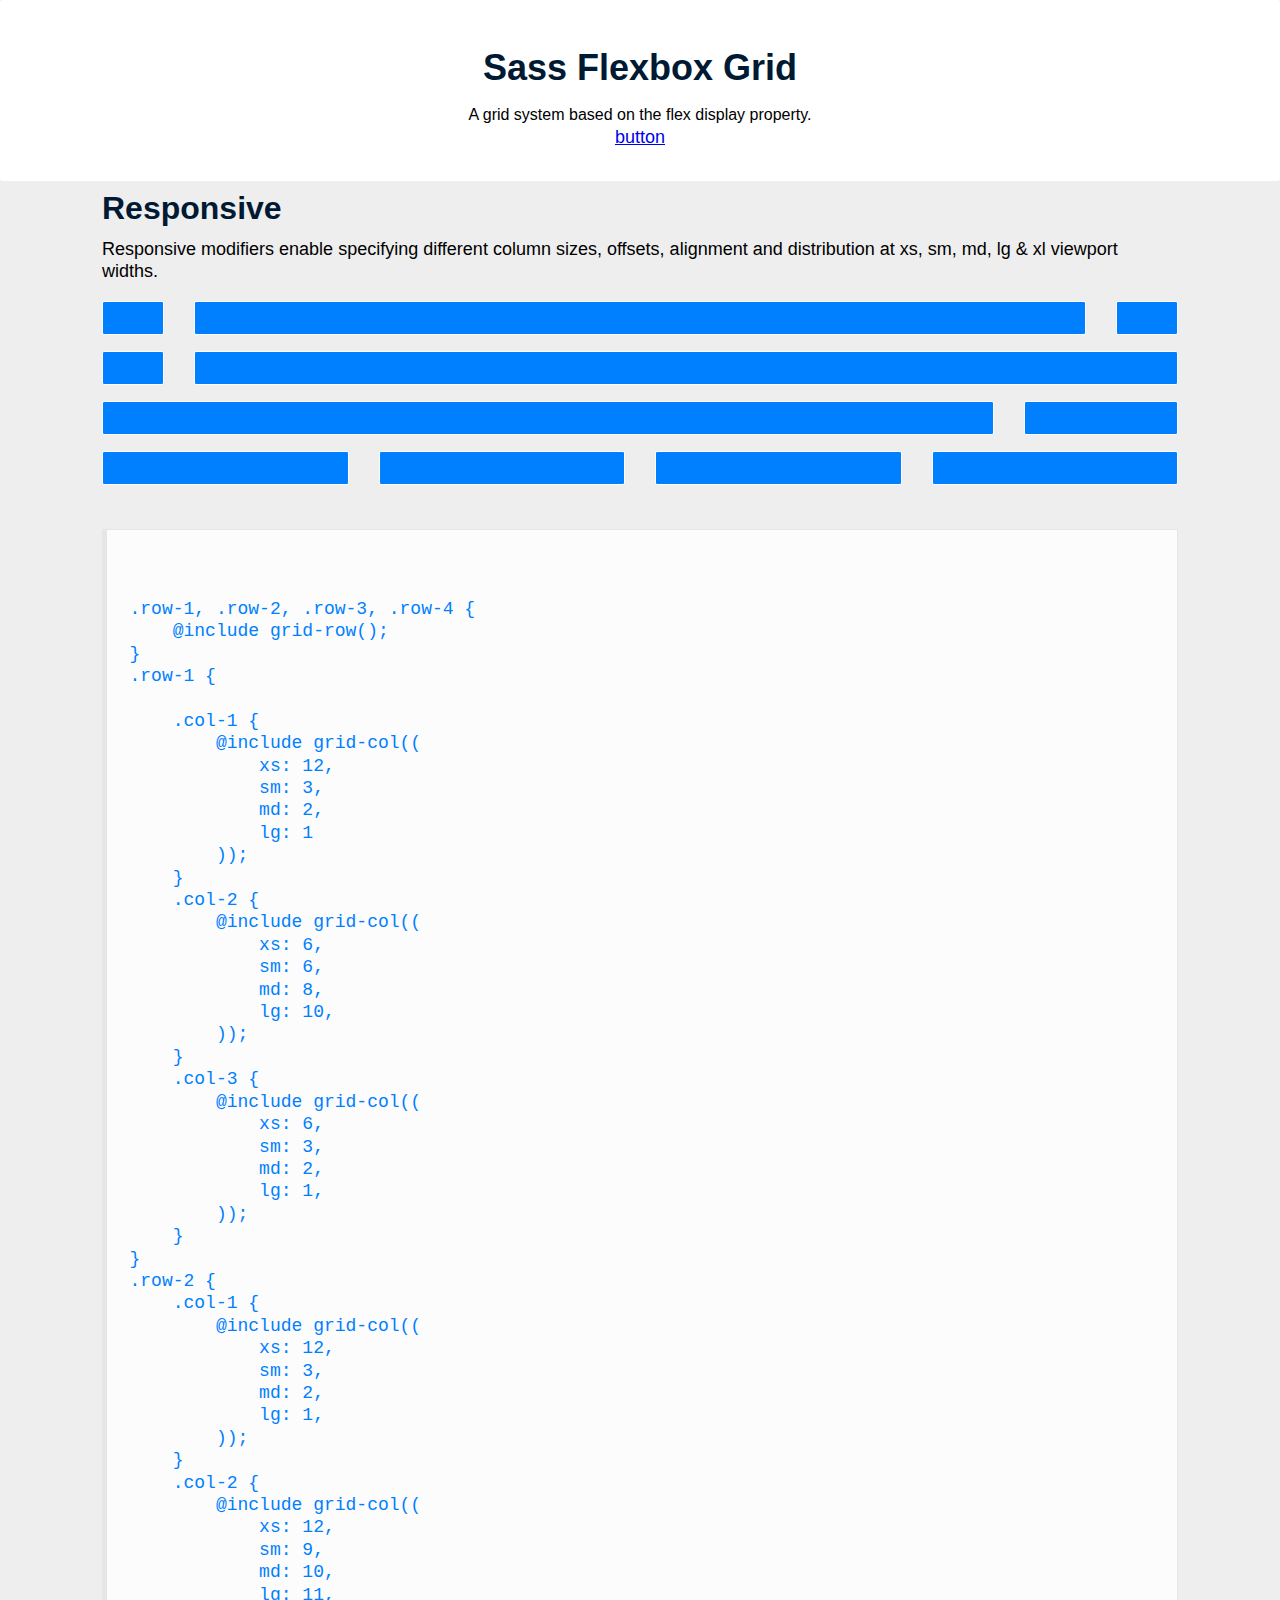
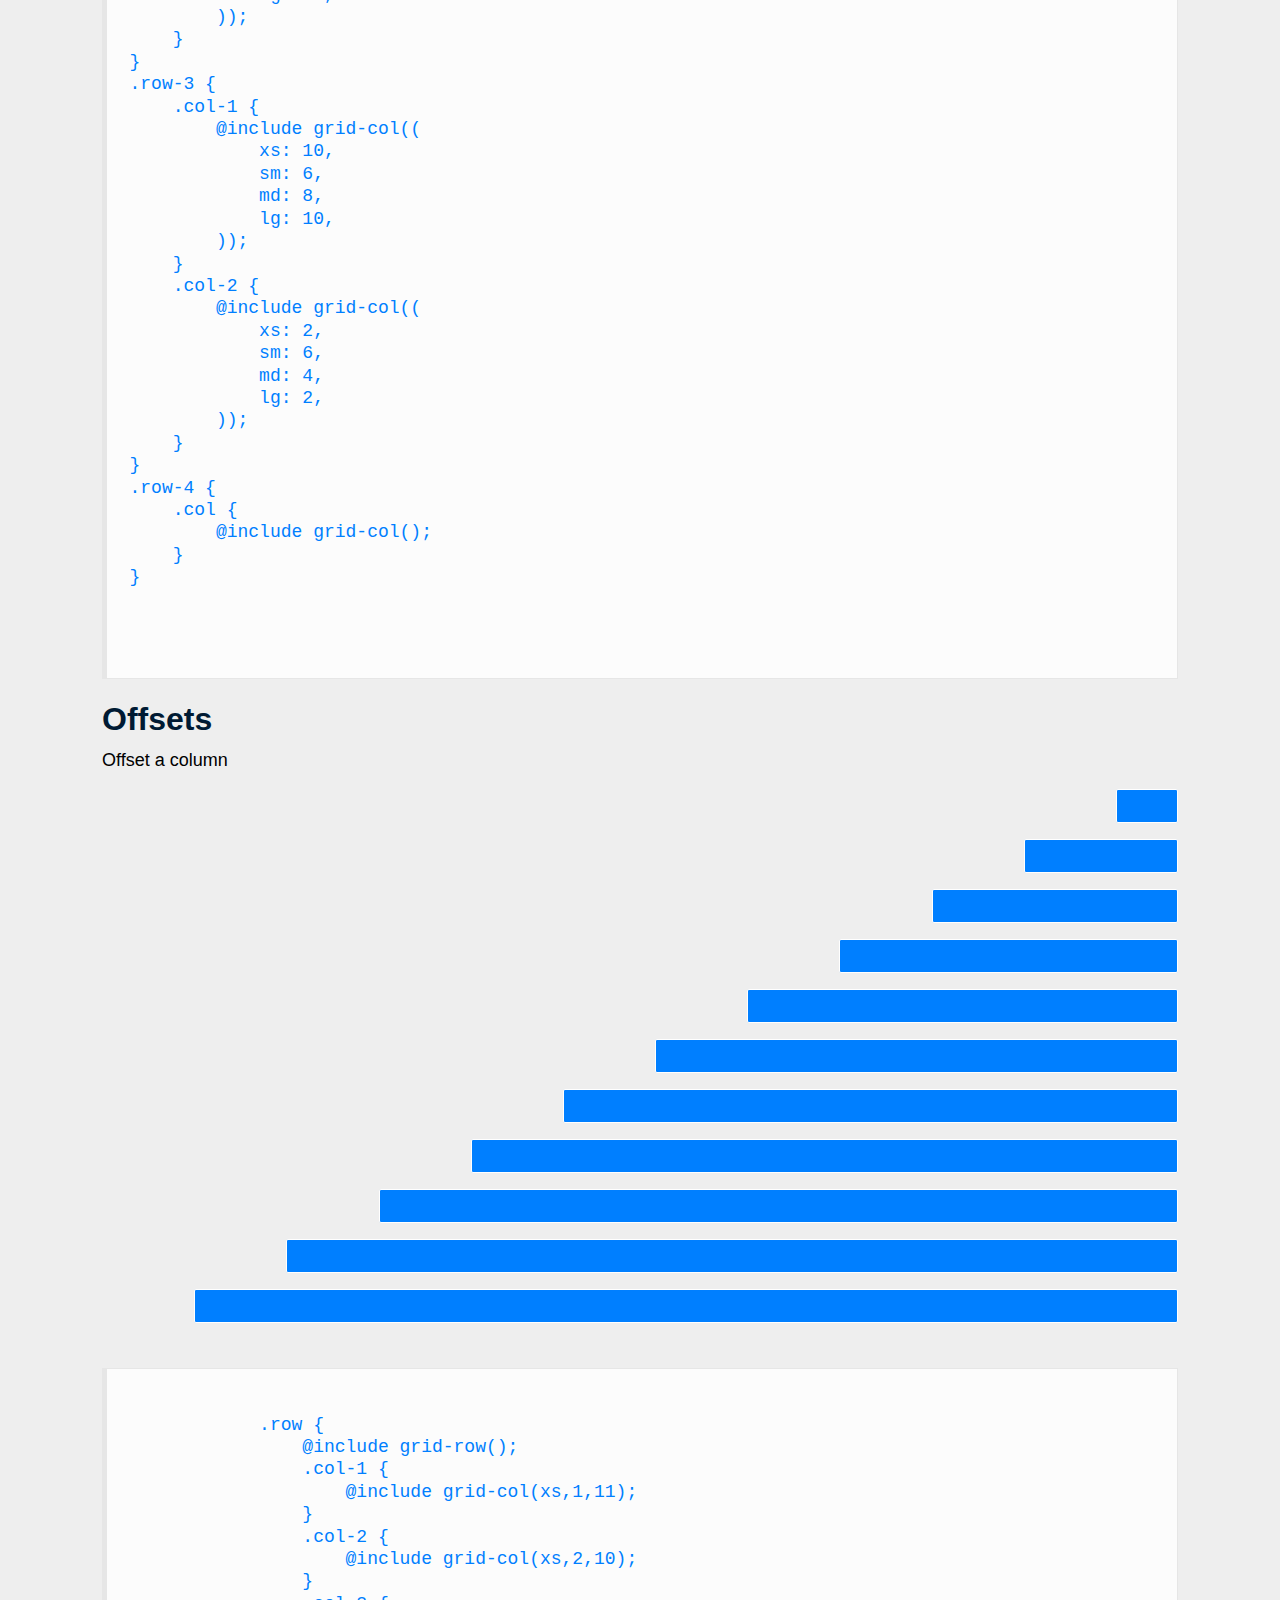
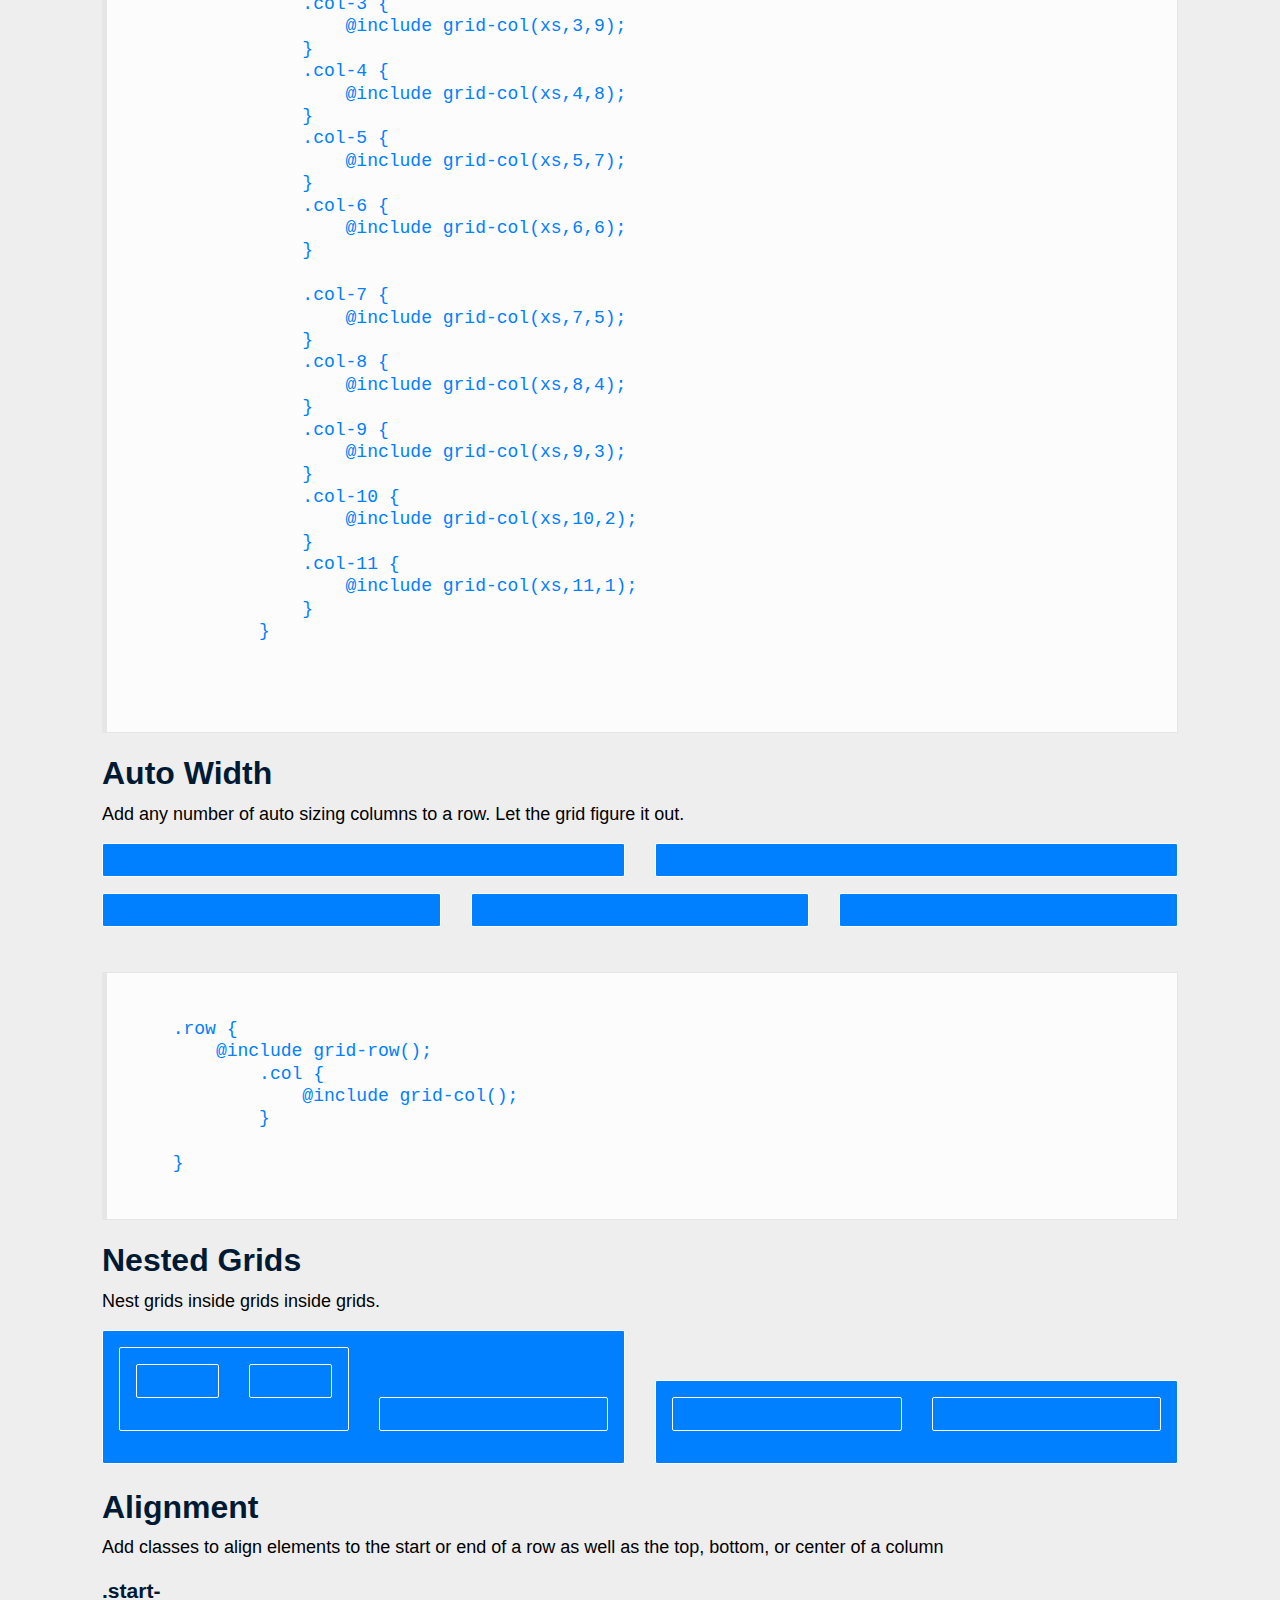
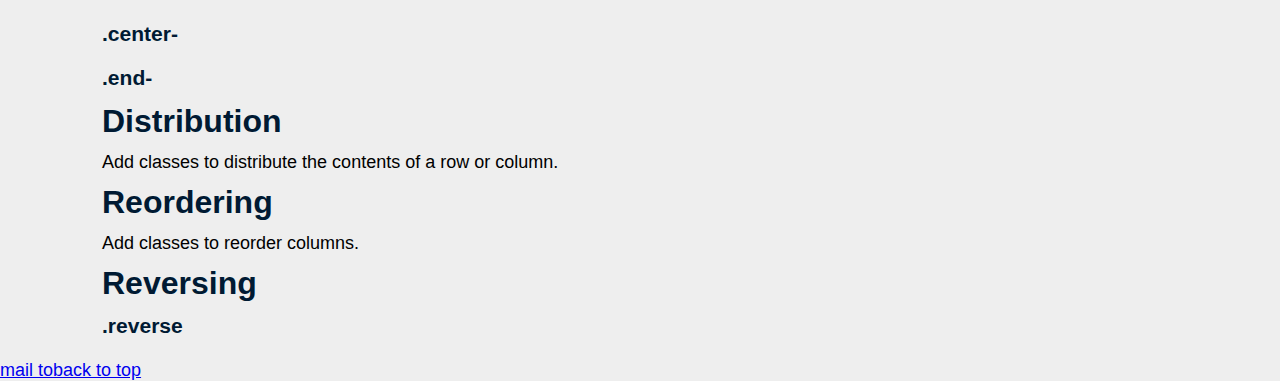
==== demo/index.html @ d1b55410 "проработка кода . документация. демо." ====
<!DOCTYPE html>
<html lang="en">
<head>
    <meta charset="UTF-8">
    <meta name="viewport" content="width=device-width, initial-scale=1.0">
    <meta http-equiv="X-UA-Compatible" content="ie=edge">
    <link rel="stylesheet" href="styles/main.css">
    <title>Sass Flexbox Grid</title>
</head>
<body>
<header name="header">
    <h1 >Sass Flexbox Grid</h1>
    <p>A grid system based on the flex display property.</p>
    <a href="#">button</a>
</header>
<section class="main">
    <!-- responsive -->
    <section class="page-section responsive">
        <h2>Responsive</h2>
        <p>Responsive modifiers enable specifying different column sizes, offsets, alignment and distribution at xs, sm, md, lg  &amp; xl viewport widths.</p>
        
        <div class="row row-1">
            <div class="col col-1">
                <div class="box-col"></div>
            </div>
            <div class="col col-2">
                <div class="box-col"></div>
            </div>
            <div class="col col-3">
                <div class="box-col"></div>
            </div>
        </div>
        <div class="row row-2">
            <div class="col col-1">
                <div class="box-col"></div>
            </div>
            <div class="col col-2">
                <div class="box-col"></div>
            </div>
            
        </div>
        <div class="row row-3">
            <div class="col col-1">
                <div class="box-col"></div>
            </div>
            <div class="col col-2">
                <div class="box-col"></div>
            </div>
            
        </div>

        <div class="row row-4">
            <div class="col col-1">
                <div class="box-col"></div>
            </div>
            <div class="col col-2">
                <div class="box-col"></div>
            </div>
            <div class="col col-3">
                <div class="box-col"></div>
            </div>
            <div class="col col-4">
                <div class="box-col"></div>
            </div>
        </div>
        
        
        <pre>
            <code>
               
.row-1, .row-2, .row-3, .row-4 {
    @include grid-row();
}
.row-1 {
    
    .col-1 {
        @include grid-col((
            xs: 12,
            sm: 3,
            md: 2,
            lg: 1
        ));
    }
    .col-2 {
        @include grid-col((
            xs: 6,
            sm: 6,
            md: 8,
            lg: 10,
        ));
    }
    .col-3 {
        @include grid-col((
            xs: 6,
            sm: 3,
            md: 2,
            lg: 1,
        ));
    }
}
.row-2 {
    .col-1 {
        @include grid-col((
            xs: 12,
            sm: 3,
            md: 2,
            lg: 1,
        ));
    }
    .col-2 {
        @include grid-col((
            xs: 12,
            sm: 9,
            md: 10,
            lg: 11,
        ));
    }
}
.row-3 {
    .col-1 {
        @include grid-col((
            xs: 10,
            sm: 6,
            md: 8,
            lg: 10,
        ));
    }
    .col-2 {
        @include grid-col((
            xs: 2,
            sm: 6,
            md: 4,
            lg: 2,
        ));
    }
}
.row-4 {
    .col {
        @include grid-col();
    }
}

            </code>
        </pre>
    </section>
    <!-- offsets -->
    <section class="page-section offsets">
        <h2>Offsets</h2>
        <p>Offset a column</p>
        <div class="row row-1">
            <div class="col-1">
                <div class="box-col"></div>
            </div>
        </div>
        <div class="row row-2">
            <div class="col-2">
                <div class="box-col"></div>
            </div>
        </div>
        <div class="row row-3">
            <div class="col-3">
                <div class="box-col"></div>
            </div>
        </div>
        <div class="row row-4">
            <div class="col-4">
                <div class="box-col"></div>
            </div>
        </div>
        <div class="row row-5">
            <div class="col-5">
                <div class="box-col"></div>
            </div>
        </div>
        <div class="row row-6">
            <div class="col-6">
                <div class="box-col"></div>
            </div>
        </div>
        <div class="row row-7">
            <div class="col-7">
                <div class="box-col"></div>
            </div>
        </div>
        <div class="row row-8">
            <div class="col-8">
                <div class="box-col"></div>
            </div>
        </div>
        <div class="row row-9">
            <div class="col-9">
                <div class="box-col"></div>
            </div>
        </div>
        <div class="row row-10">
            <div class="col-10">
                <div class="box-col"></div>
            </div>
        </div>
        <div class="row row-11">
            <div class="col-11">
                <div class="box-col"></div>
            </div>
        </div>
        
        
        <pre>
            <code>
            .row {
                @include grid-row();
                .col-1 {
                    @include grid-col(xs,1,11);
                }
                .col-2 {
                    @include grid-col(xs,2,10);
                }
                .col-3 {
                    @include grid-col(xs,3,9);
                }
                .col-4 {
                    @include grid-col(xs,4,8);
                }
                .col-5 {
                    @include grid-col(xs,5,7);
                }
                .col-6 {
                    @include grid-col(xs,6,6);
                }
    
                .col-7 {
                    @include grid-col(xs,7,5);
                }
                .col-8 {
                    @include grid-col(xs,8,4);
                }
                .col-9 {
                    @include grid-col(xs,9,3);
                }
                .col-10 {
                    @include grid-col(xs,10,2);
                }
                .col-11 {
                    @include grid-col(xs,11,1);
                }
            }
            
            </code>
        </pre>
    </section>  
    <!-- auto-width -->      
    <section class="page-section auto-width">
        <h2>Auto Width</h2>
        <p>Add any number of auto sizing columns to a row. Let the grid figure it out.</p>

        <div class="row row-1">
            <div class="col col-1">
                <div class="box-col"></div>
            </div>
            <div class="col col-2">
                <div class="box-col"></div>
            </div>
        </div>
        <div class="row row-2">
            <div class="col col-1">
                <div class="box-col"></div>
            </div>
            <div class="col col-2">
                <div class="box-col"></div>
            </div>
            <div class="col col-3">
                <div class="box-col"></div>
            </div>
        </div>

        <pre><code>
    .row {
        @include grid-row();
            .col {
                @include grid-col();
            }
        
    }
        </code></pre>
    </section>
    <!-- nested grids -->
    <section class="page-section nested-grids">
        <h2>Nested Grids</h2>
        <p>Nest grids inside grids inside grids.</p>
        <div class="row">
            <div class="col-1 col">
                <div class="box-col">
                    <div class="row">
                        <div class="col-11 col">
                            <div class="box-col">
                                <div class="row">
                                    <div class="col-111 col">
                                        <div class="box-col"></div>
                                    </div>
                                    <div class="col-112 col">
                                        <div class="box-col"></div>
                                    </div>
                                </div>
                            </div>
                        </div>
                        <div class="col-12 col">
                            <div class="box-col"></div>
                        </div>
                    </div>
                </div>
            </div>
            <div class="col-2 col">
                <div class="box-col">
                    <div class="row">
                        <div class="col col-21">
                            <div class="row">
                                <div class="col col-211">
                                    <div class="box-col"></div>
                                </div>
                                <div class="col col-212">
                                    <div class="box-col"></div>
                                </div>
                            </div>
                        </div>
                    </div>
                </div>
            </div>
        </div>
    </section>
    <!-- alignment -->
    <section class="page-section alignment">
        <h2>Alignment</h2>
        <p>Add classes to align elements to the start or end of a row as well as the top, bottom, or center of a column</p>
        <h3>.start-</h3>
        <h3>.center-</h3>
        <h3>.end-</h3>
        
    </section>
    <!-- Distribution -->
    <section class="page-section distribution">
        <h2>Distribution</h2>
        <p>Add classes to distribute the contents of a row or column.

        </p>
    </section>
    <!-- Reordering -->
    <section class="page-section reordering">
        <h2>Reordering</h2>
        <p>Add classes to reorder columns.</p>

    </section>
    <section class="page-section reversing">
        <h2>Reversing</h2>
        <h3>.reverse</h3>
    </section>
</section>
<footer>
    <a href="#">mail to</a><a href="#header">back to top</a>
</footer>
</body>
</html>
---- demo/styles/main.css ----
/* 
*
*   VARIABLES GRID
* -----------------
*
*/
html {
  -webkit-box-sizing: border-box;
          box-sizing: border-box;
  -ms-overflow-style: scrollbar;
}

*,
*::before,
*::after {
  -webkit-box-sizing: inherit;
          box-sizing: inherit;
}

/* 
*
*    Mixin for setting container
*  -------------------------------
*    
*/
/* 
*
*   Mixin for setting row
* -------------------------
*
*/
/* 
*
*   Mixin for setting column
* ----------------------------
*
*/
.row {
  /*  grid setting row xs */
  display: -webkit-box;
  display: -ms-flexbox;
  display: flex;
  -webkit-box-flex: 0;
  -ms-flex: 0 1 auto;
  flex: 0 1 auto;
  -webkit-box-orient: horizontal;
  -webkit-box-direction: normal;
  -ms-flex-direction: row;
  flex-direction: row;
  -ms-flex-wrap: wrap;
  flex-wrap: wrap;
  margin-right: -15px;
  margin-left: -15px;
}

@media (min-width: 992px) {
  .row {
    /*  grid setting row lg       */
    -webkit-box-align: end;
    -ms-flex-align: end;
    align-items: flex-end;
    text-align: end;
  }
}

h1, h2, h3, h4, h5, h6 {
  font-family: Gibson,HelveticaNeue-Light,"Helvetica Neue Light","Helvetica Neue",Helvetica,Arial,"Lucida Grande",sans-serif;
  color: #001A33;
}

h2 {
  color: #001a33;
  font-family: Gibson, HelveticaNeue-Light, "Helvetica Neue Light", "Helvetica Neue", Helvetica, Arial, "Lucida Grande", sans-serif;
  font-size: 32px;
  font-weight: 700;
  line-height: 22.4px;
  margin-bottom: 16px;
  margin-left: 0px;
  margin-right: 0px;
  margin-top: 16px;
}

pre {
  overflow-x: auto;
  padding: 1.25em;
  border: 1px solid #e6e6e6;
  border-left-width: 1px;
  border-left-width: 5px;
  margin: 1.6em 0;
  font-size: .875em;
  background: #fcfcfc;
  white-space: pre;
  word-wrap: normal;
}

code {
  color: #007FFF;
}

code, kbd, pre, samp {
  font-family: monospace,serif;
  font-size: 1em;
}

body {
  -webkit-box-sizing: border-box;
          box-sizing: border-box;
  padding: 0;
  margin: 0;
  font-size: 18px;
  font-family: HelveticaNeue-Light,"Helvetica Neue Light","Helvetica Neue",Helvetica,Arial,"Lucida Grande",sans-serif;
  font-weight: 400;
  background: #EEE;
  line-height: 1.4rem;
}

header {
  padding: 2rem;
  background: #FFF;
  border: 1px solid #FFF;
  border-radius: 2px;
  text-align: center;
}

header p {
  font-size: 1rem;
  margin-bottom: 0;
  padding: 0 2rem;
  text-align: center;
}

.main {
  /*  grid container  */
  width: 100%;
  padding-right: 15px;
  padding-left: 15px;
  margin-right: auto;
  margin-left: auto;
  padding-right: 2rem;
  padding-left: 2rem;
}

@media (min-width: 576px) {
  .main {
    /*  grid container  */
    max-width: 540px;
  }
}

@media (min-width: 768px) {
  .main {
    /*  grid container  */
    max-width: 720px;
  }
}

@media (min-width: 992px) {
  .main {
    /*  grid container  */
    max-width: 960px;
  }
}

@media (min-width: 1200px) {
  .main {
    /*  grid container  */
    max-width: 1140px;
  }
}

.main .box-col {
  position: relative;
  min-height: 1rem;
  margin-bottom: 0;
  background: #007FFF;
  border: 1px solid #FFF;
  border-radius: 2px;
  overflow: hidden;
  text-align: center;
  color: #fff;
  margin-bottom: 1rem;
}

@media (min-width: 768px) {
  .main .box-col {
    padding: 1rem;
  }
}

.main .responsive .row-1, .main .responsive .row-2, .main .responsive .row-3, .main .responsive .row-4 {
  /*  grid setting row xs */
  display: -webkit-box;
  display: -ms-flexbox;
  display: flex;
  -webkit-box-flex: 0;
  -ms-flex: 0 1 auto;
  flex: 0 1 auto;
  -webkit-box-orient: horizontal;
  -webkit-box-direction: normal;
  -ms-flex-direction: row;
  flex-direction: row;
  -ms-flex-wrap: wrap;
  flex-wrap: wrap;
  margin-right: -15px;
  margin-left: -15px;
}

.main .responsive .row-1 .col-1 {
  /* grid column setting xs */
  padding-right: 15px;
  padding-left: 15px;
  /* grid 12 column */
  -ms-flex: 0 0 100%;
  -webkit-box-flex: 0;
  flex: 0 0 100%;
  max-width: 100%;
}

@media (min-width: 575px) {
  .main .responsive .row-1 .col-1 {
    /* grid column setting sm */
    /* grid 3 column */
    -ms-flex: 0 0 25%;
    -webkit-box-flex: 0;
    flex: 0 0 25%;
    max-width: 25%;
  }
}

@media (min-width: 768px) {
  .main .responsive .row-1 .col-1 {
    /* grid column setting md */
    /* grid 2 column */
    -ms-flex: 0 0 16.66667%;
    -webkit-box-flex: 0;
    flex: 0 0 16.66667%;
    max-width: 16.66667%;
  }
}

@media (min-width: 992px) {
  .main .responsive .row-1 .col-1 {
    /* grid column setting lg */
    /* grid 1 column */
    -ms-flex: 0 0 8.33333%;
    -webkit-box-flex: 0;
    flex: 0 0 8.33333%;
    max-width: 8.33333%;
  }
}

.main .responsive .row-1 .col-2 {
  /* grid column setting xs */
  padding-right: 15px;
  padding-left: 15px;
  /* grid 6 column */
  -ms-flex: 0 0 50%;
  -webkit-box-flex: 0;
  flex: 0 0 50%;
  max-width: 50%;
}

@media (min-width: 575px) {
  .main .responsive .row-1 .col-2 {
    /* grid column setting sm */
    /* grid 6 column */
    -ms-flex: 0 0 50%;
    -webkit-box-flex: 0;
    flex: 0 0 50%;
    max-width: 50%;
  }
}

@media (min-width: 768px) {
  .main .responsive .row-1 .col-2 {
    /* grid column setting md */
    /* grid 8 column */
    -ms-flex: 0 0 66.66667%;
    -webkit-box-flex: 0;
    flex: 0 0 66.66667%;
    max-width: 66.66667%;
  }
}

@media (min-width: 992px) {
  .main .responsive .row-1 .col-2 {
    /* grid column setting lg */
    /* grid 10 column */
    -ms-flex: 0 0 83.33333%;
    -webkit-box-flex: 0;
    flex: 0 0 83.33333%;
    max-width: 83.33333%;
  }
}

.main .responsive .row-1 .col-3 {
  /* grid column setting xs */
  padding-right: 15px;
  padding-left: 15px;
  /* grid 6 column */
  -ms-flex: 0 0 50%;
  -webkit-box-flex: 0;
  flex: 0 0 50%;
  max-width: 50%;
}

@media (min-width: 575px) {
  .main .responsive .row-1 .col-3 {
    /* grid column setting sm */
    /* grid 3 column */
    -ms-flex: 0 0 25%;
    -webkit-box-flex: 0;
    flex: 0 0 25%;
    max-width: 25%;
  }
}

@media (min-width: 768px) {
  .main .responsive .row-1 .col-3 {
    /* grid column setting md */
    /* grid 2 column */
    -ms-flex: 0 0 16.66667%;
    -webkit-box-flex: 0;
    flex: 0 0 16.66667%;
    max-width: 16.66667%;
  }
}

@media (min-width: 992px) {
  .main .responsive .row-1 .col-3 {
    /* grid column setting lg */
    /* grid 1 column */
    -ms-flex: 0 0 8.33333%;
    -webkit-box-flex: 0;
    flex: 0 0 8.33333%;
    max-width: 8.33333%;
  }
}

.main .responsive .row-2 .col-1 {
  /* grid column setting xs */
  padding-right: 15px;
  padding-left: 15px;
  /* grid 12 column */
  -ms-flex: 0 0 100%;
  -webkit-box-flex: 0;
  flex: 0 0 100%;
  max-width: 100%;
}

@media (min-width: 575px) {
  .main .responsive .row-2 .col-1 {
    /* grid column setting sm */
    /* grid 3 column */
    -ms-flex: 0 0 25%;
    -webkit-box-flex: 0;
    flex: 0 0 25%;
    max-width: 25%;
  }
}

@media (min-width: 768px) {
  .main .responsive .row-2 .col-1 {
    /* grid column setting md */
    /* grid 2 column */
    -ms-flex: 0 0 16.66667%;
    -webkit-box-flex: 0;
    flex: 0 0 16.66667%;
    max-width: 16.66667%;
  }
}

@media (min-width: 992px) {
  .main .responsive .row-2 .col-1 {
    /* grid column setting lg */
    /* grid 1 column */
    -ms-flex: 0 0 8.33333%;
    -webkit-box-flex: 0;
    flex: 0 0 8.33333%;
    max-width: 8.33333%;
  }
}

.main .responsive .row-2 .col-2 {
  /* grid column setting xs */
  padding-right: 15px;
  padding-left: 15px;
  /* grid 12 column */
  -ms-flex: 0 0 100%;
  -webkit-box-flex: 0;
  flex: 0 0 100%;
  max-width: 100%;
}

@media (min-width: 575px) {
  .main .responsive .row-2 .col-2 {
    /* grid column setting sm */
    /* grid 9 column */
    -ms-flex: 0 0 75%;
    -webkit-box-flex: 0;
    flex: 0 0 75%;
    max-width: 75%;
  }
}

@media (min-width: 768px) {
  .main .responsive .row-2 .col-2 {
    /* grid column setting md */
    /* grid 10 column */
    -ms-flex: 0 0 83.33333%;
    -webkit-box-flex: 0;
    flex: 0 0 83.33333%;
    max-width: 83.33333%;
  }
}

@media (min-width: 992px) {
  .main .responsive .row-2 .col-2 {
    /* grid column setting lg */
    /* grid 11 column */
    -ms-flex: 0 0 91.66667%;
    -webkit-box-flex: 0;
    flex: 0 0 91.66667%;
    max-width: 91.66667%;
  }
}

.main .responsive .row-3 .col-1 {
  /* grid column setting xs */
  padding-right: 15px;
  padding-left: 15px;
  /* grid 10 column */
  -ms-flex: 0 0 83.33333%;
  -webkit-box-flex: 0;
  flex: 0 0 83.33333%;
  max-width: 83.33333%;
}

@media (min-width: 575px) {
  .main .responsive .row-3 .col-1 {
    /* grid column setting sm */
    /* grid 6 column */
    -ms-flex: 0 0 50%;
    -webkit-box-flex: 0;
    flex: 0 0 50%;
    max-width: 50%;
  }
}

@media (min-width: 768px) {
  .main .responsive .row-3 .col-1 {
    /* grid column setting md */
    /* grid 8 column */
    -ms-flex: 0 0 66.66667%;
    -webkit-box-flex: 0;
    flex: 0 0 66.66667%;
    max-width: 66.66667%;
  }
}

@media (min-width: 992px) {
  .main .responsive .row-3 .col-1 {
    /* grid column setting lg */
    /* grid 10 column */
    -ms-flex: 0 0 83.33333%;
    -webkit-box-flex: 0;
    flex: 0 0 83.33333%;
    max-width: 83.33333%;
  }
}

.main .responsive .row-3 .col-2 {
  /* grid column setting xs */
  padding-right: 15px;
  padding-left: 15px;
  /* grid 2 column */
  -ms-flex: 0 0 16.66667%;
  -webkit-box-flex: 0;
  flex: 0 0 16.66667%;
  max-width: 16.66667%;
}

@media (min-width: 575px) {
  .main .responsive .row-3 .col-2 {
    /* grid column setting sm */
    /* grid 6 column */
    -ms-flex: 0 0 50%;
    -webkit-box-flex: 0;
    flex: 0 0 50%;
    max-width: 50%;
  }
}

@media (min-width: 768px) {
  .main .responsive .row-3 .col-2 {
    /* grid column setting md */
    /* grid 4 column */
    -ms-flex: 0 0 33.33333%;
    -webkit-box-flex: 0;
    flex: 0 0 33.33333%;
    max-width: 33.33333%;
  }
}

@media (min-width: 992px) {
  .main .responsive .row-3 .col-2 {
    /* grid column setting lg */
    /* grid 2 column */
    -ms-flex: 0 0 16.66667%;
    -webkit-box-flex: 0;
    flex: 0 0 16.66667%;
    max-width: 16.66667%;
  }
}

.main .responsive .row-4 .col {
  /* grid column setting xs */
  padding-right: 15px;
  padding-left: 15px;
  /* grid auto column */
  -ms-flex-positive: 1;
  -webkit-box-flex: 1;
  flex-grow: 1;
  -ms-flex-preferred-size: 0;
  flex-basis: 0;
  max-width: 100%;
}

.main .offsets .row {
  /*  grid setting row xs */
  display: -webkit-box;
  display: -ms-flexbox;
  display: flex;
  -webkit-box-flex: 0;
  -ms-flex: 0 1 auto;
  flex: 0 1 auto;
  -webkit-box-orient: horizontal;
  -webkit-box-direction: normal;
  -ms-flex-direction: row;
  flex-direction: row;
  -ms-flex-wrap: wrap;
  flex-wrap: wrap;
  margin-right: -15px;
  margin-left: -15px;
}

.main .offsets .row .col-1 {
  /* grid column setting xs */
  padding-right: 15px;
  padding-left: 15px;
  /* grid 1 column */
  -ms-flex: 0 0 8.33333%;
  -webkit-box-flex: 0;
  flex: 0 0 8.33333%;
  max-width: 8.33333%;
  /* grid offset 11 */
  margin-left: 91.66667%;
}

.main .offsets .row .col-2 {
  /* grid column setting xs */
  padding-right: 15px;
  padding-left: 15px;
  /* grid 2 column */
  -ms-flex: 0 0 16.66667%;
  -webkit-box-flex: 0;
  flex: 0 0 16.66667%;
  max-width: 16.66667%;
  /* grid offset 10 */
  margin-left: 83.33333%;
}

.main .offsets .row .col-3 {
  /* grid column setting xs */
  padding-right: 15px;
  padding-left: 15px;
  /* grid 3 column */
  -ms-flex: 0 0 25%;
  -webkit-box-flex: 0;
  flex: 0 0 25%;
  max-width: 25%;
  /* grid offset 9 */
  margin-left: 75%;
}

.main .offsets .row .col-4 {
  /* grid column setting xs */
  padding-right: 15px;
  padding-left: 15px;
  /* grid 4 column */
  -ms-flex: 0 0 33.33333%;
  -webkit-box-flex: 0;
  flex: 0 0 33.33333%;
  max-width: 33.33333%;
  /* grid offset 8 */
  margin-left: 66.66667%;
}

.main .offsets .row .col-5 {
  /* grid column setting xs */
  padding-right: 15px;
  padding-left: 15px;
  /* grid 5 column */
  -ms-flex: 0 0 41.66667%;
  -webkit-box-flex: 0;
  flex: 0 0 41.66667%;
  max-width: 41.66667%;
  /* grid offset 7 */
  margin-left: 58.33333%;
}

.main .offsets .row .col-6 {
  /* grid column setting xs */
  padding-right: 15px;
  padding-left: 15px;
  /* grid 6 column */
  -ms-flex: 0 0 50%;
  -webkit-box-flex: 0;
  flex: 0 0 50%;
  max-width: 50%;
  /* grid offset 6 */
  margin-left: 50%;
}

.main .offsets .row .col-7 {
  /* grid column setting xs */
  padding-right: 15px;
  padding-left: 15px;
  /* grid 7 column */
  -ms-flex: 0 0 58.33333%;
  -webkit-box-flex: 0;
  flex: 0 0 58.33333%;
  max-width: 58.33333%;
  /* grid offset 5 */
  margin-left: 41.66667%;
}

.main .offsets .row .col-8 {
  /* grid column setting xs */
  padding-right: 15px;
  padding-left: 15px;
  /* grid 8 column */
  -ms-flex: 0 0 66.66667%;
  -webkit-box-flex: 0;
  flex: 0 0 66.66667%;
  max-width: 66.66667%;
  /* grid offset 4 */
  margin-left: 33.33333%;
}

.main .offsets .row .col-9 {
  /* grid column setting xs */
  padding-right: 15px;
  padding-left: 15px;
  /* grid 9 column */
  -ms-flex: 0 0 75%;
  -webkit-box-flex: 0;
  flex: 0 0 75%;
  max-width: 75%;
  /* grid offset 3 */
  margin-left: 25%;
}

.main .offsets .row .col-10 {
  /* grid column setting xs */
  padding-right: 15px;
  padding-left: 15px;
  /* grid 10 column */
  -ms-flex: 0 0 83.33333%;
  -webkit-box-flex: 0;
  flex: 0 0 83.33333%;
  max-width: 83.33333%;
  /* grid offset 2 */
  margin-left: 16.66667%;
}

.main .offsets .row .col-11 {
  /* grid column setting xs */
  padding-right: 15px;
  padding-left: 15px;
  /* grid 11 column */
  -ms-flex: 0 0 91.66667%;
  -webkit-box-flex: 0;
  flex: 0 0 91.66667%;
  max-width: 91.66667%;
  /* grid offset 1 */
  margin-left: 8.33333%;
}

.main .auto-width .row {
  /*  grid setting row xs */
  display: -webkit-box;
  display: -ms-flexbox;
  display: flex;
  -webkit-box-flex: 0;
  -ms-flex: 0 1 auto;
  flex: 0 1 auto;
  -webkit-box-orient: horizontal;
  -webkit-box-direction: normal;
  -ms-flex-direction: row;
  flex-direction: row;
  -ms-flex-wrap: wrap;
  flex-wrap: wrap;
  margin-right: -15px;
  margin-left: -15px;
}

.main .auto-width .row .col {
  /* grid column setting xs */
  padding-right: 15px;
  padding-left: 15px;
  /* grid auto column */
  -ms-flex-positive: 1;
  -webkit-box-flex: 1;
  flex-grow: 1;
  -ms-flex-preferred-size: 0;
  flex-basis: 0;
  max-width: 100%;
}

.main .nested-grids .row {
  /*  grid setting row xs */
  display: -webkit-box;
  display: -ms-flexbox;
  display: flex;
  -webkit-box-flex: 0;
  -ms-flex: 0 1 auto;
  flex: 0 1 auto;
  -webkit-box-orient: horizontal;
  -webkit-box-direction: normal;
  -ms-flex-direction: row;
  flex-direction: row;
  -ms-flex-wrap: wrap;
  flex-wrap: wrap;
  margin-right: -15px;
  margin-left: -15px;
}

.main .nested-grids .row .col {
  /* grid column setting xs */
  padding-right: 15px;
  padding-left: 15px;
  /* grid auto column */
  -ms-flex-positive: 1;
  -webkit-box-flex: 1;
  flex-grow: 1;
  -ms-flex-preferred-size: 0;
  flex-basis: 0;
  max-width: 100%;
}
/*# sourceMappingURL=main.css.map */
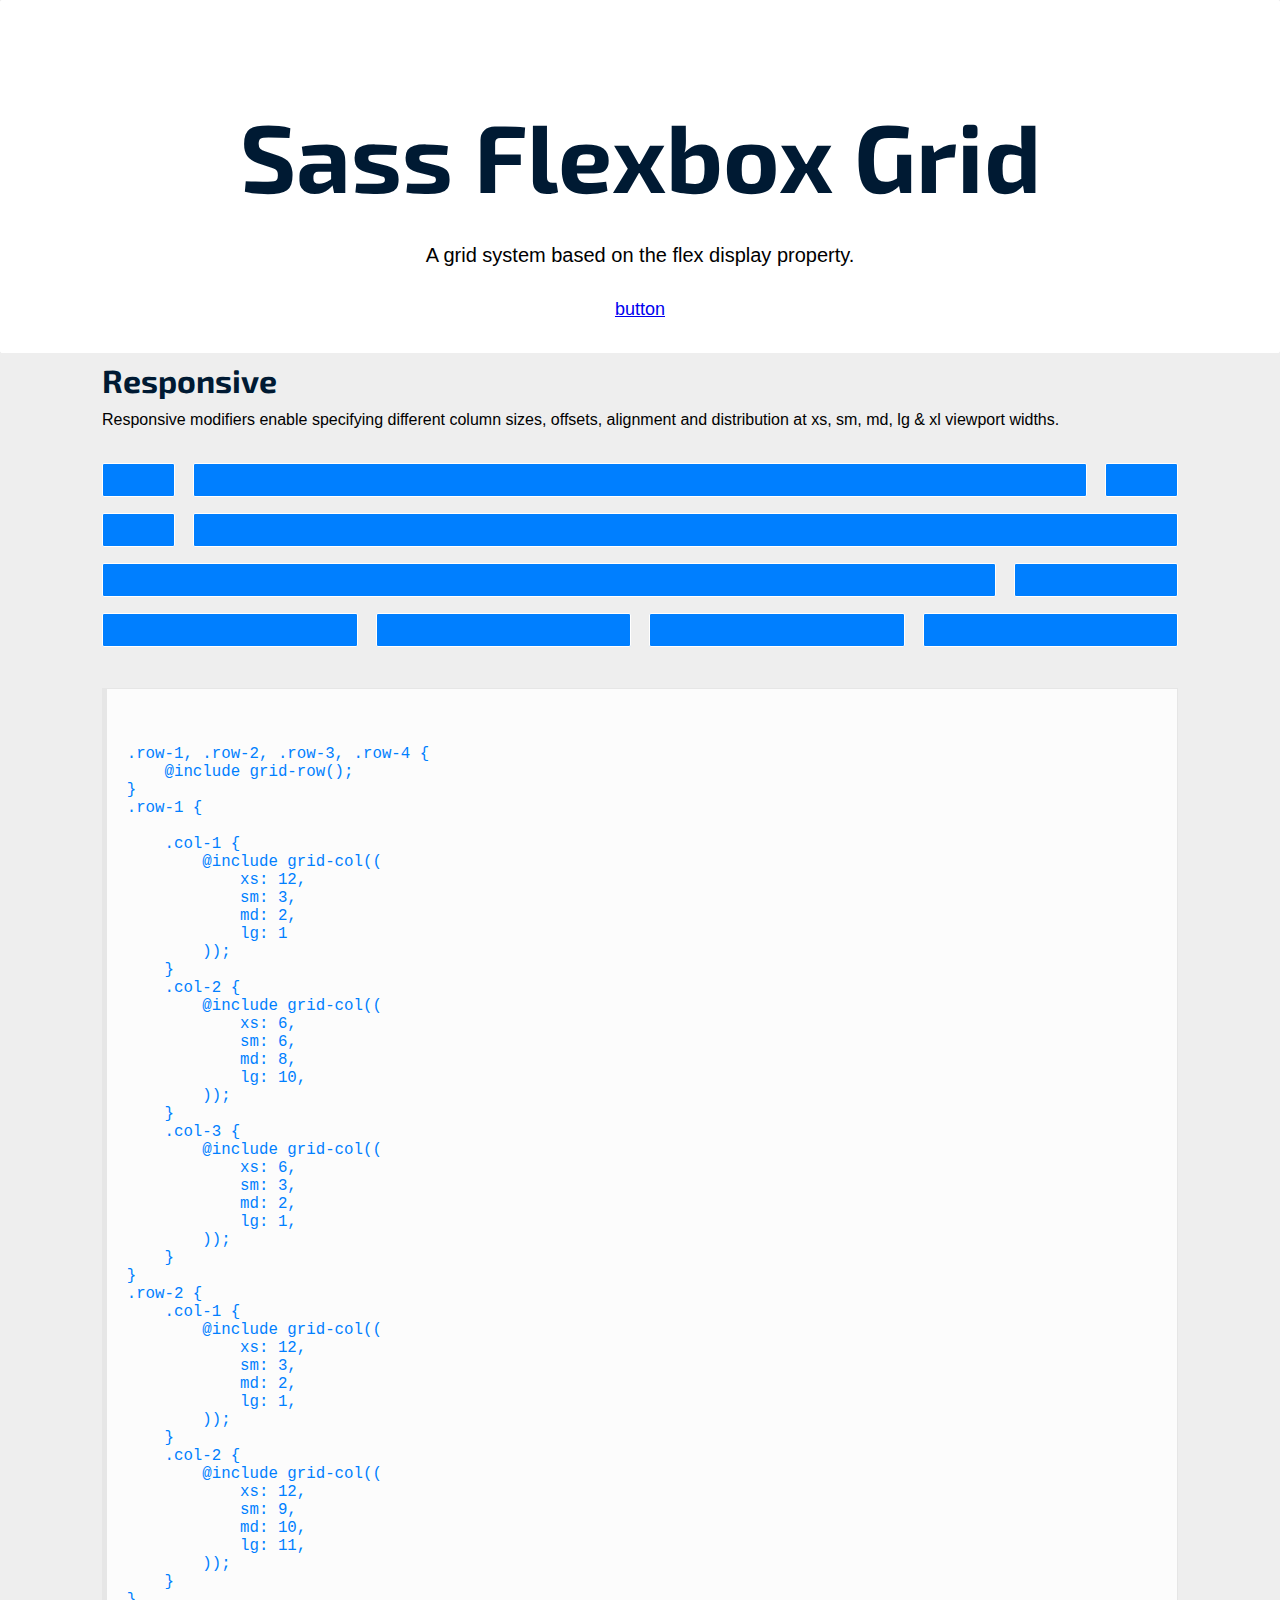
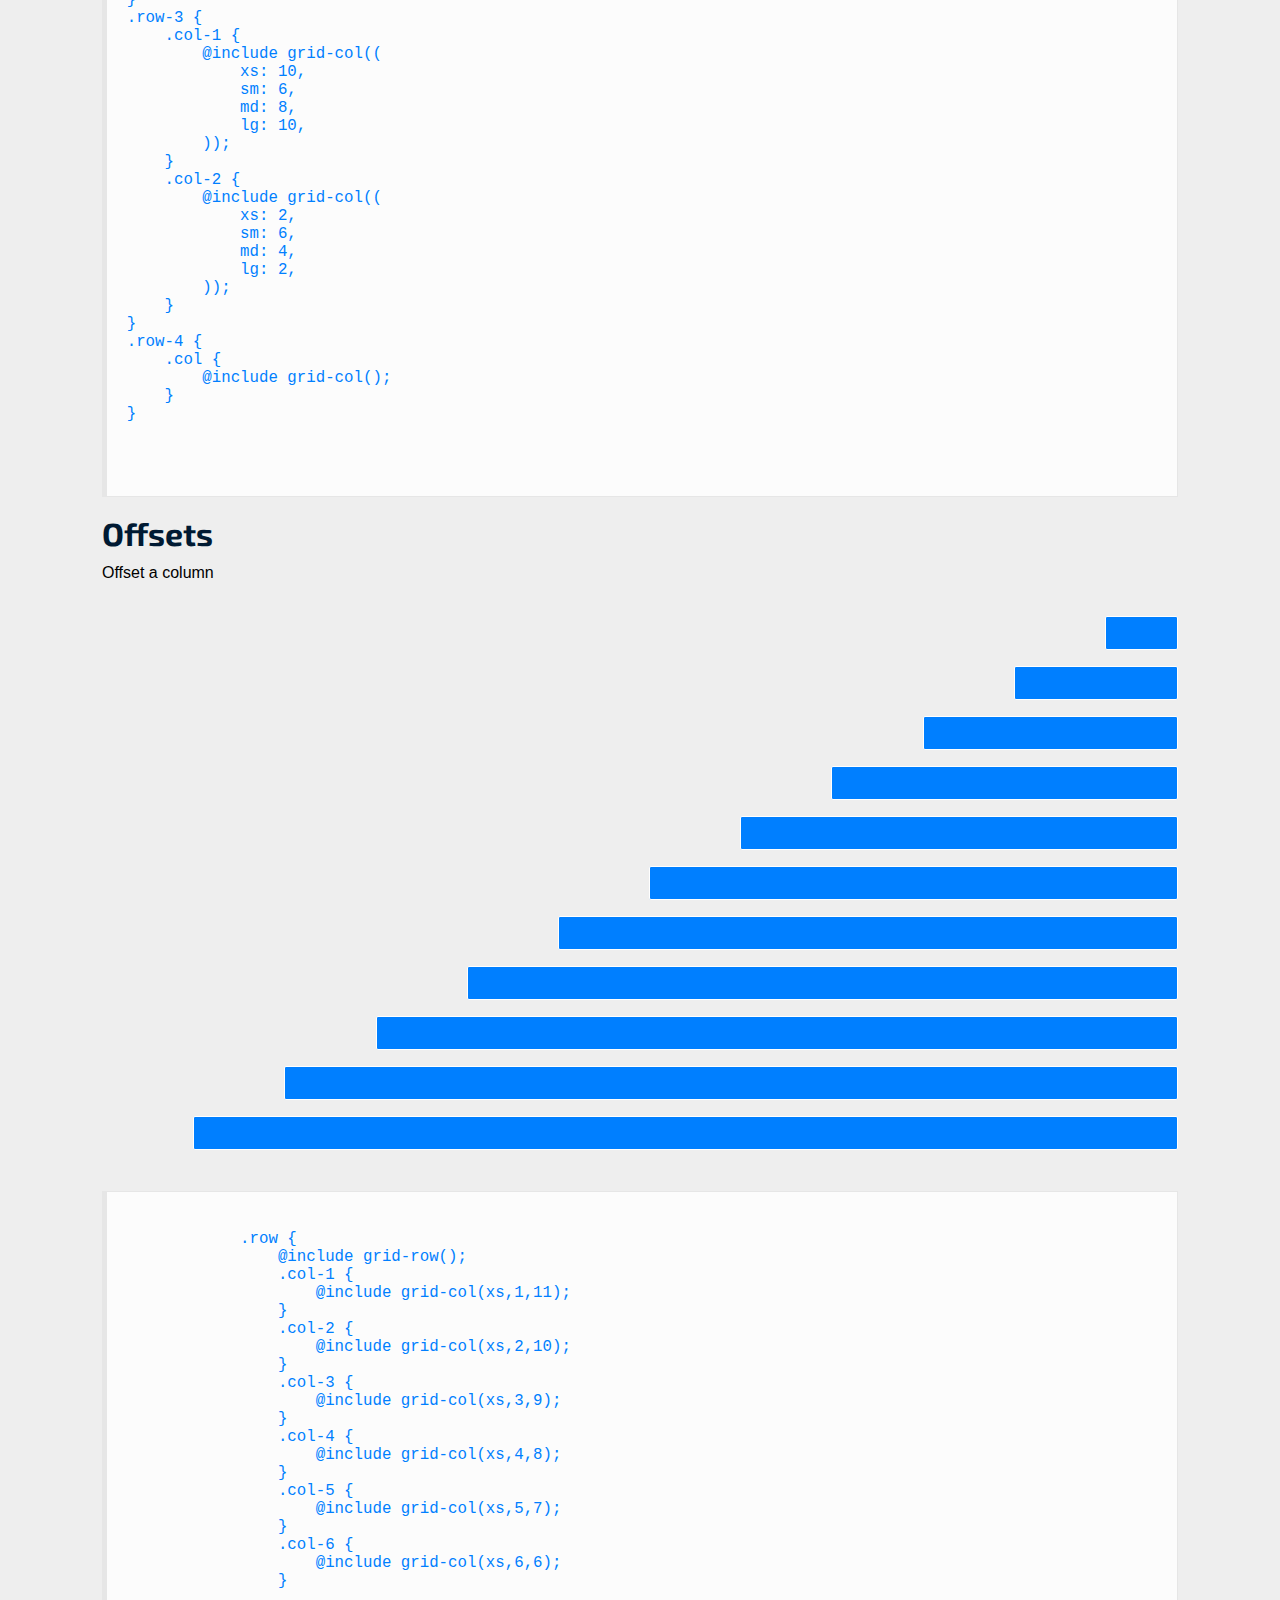
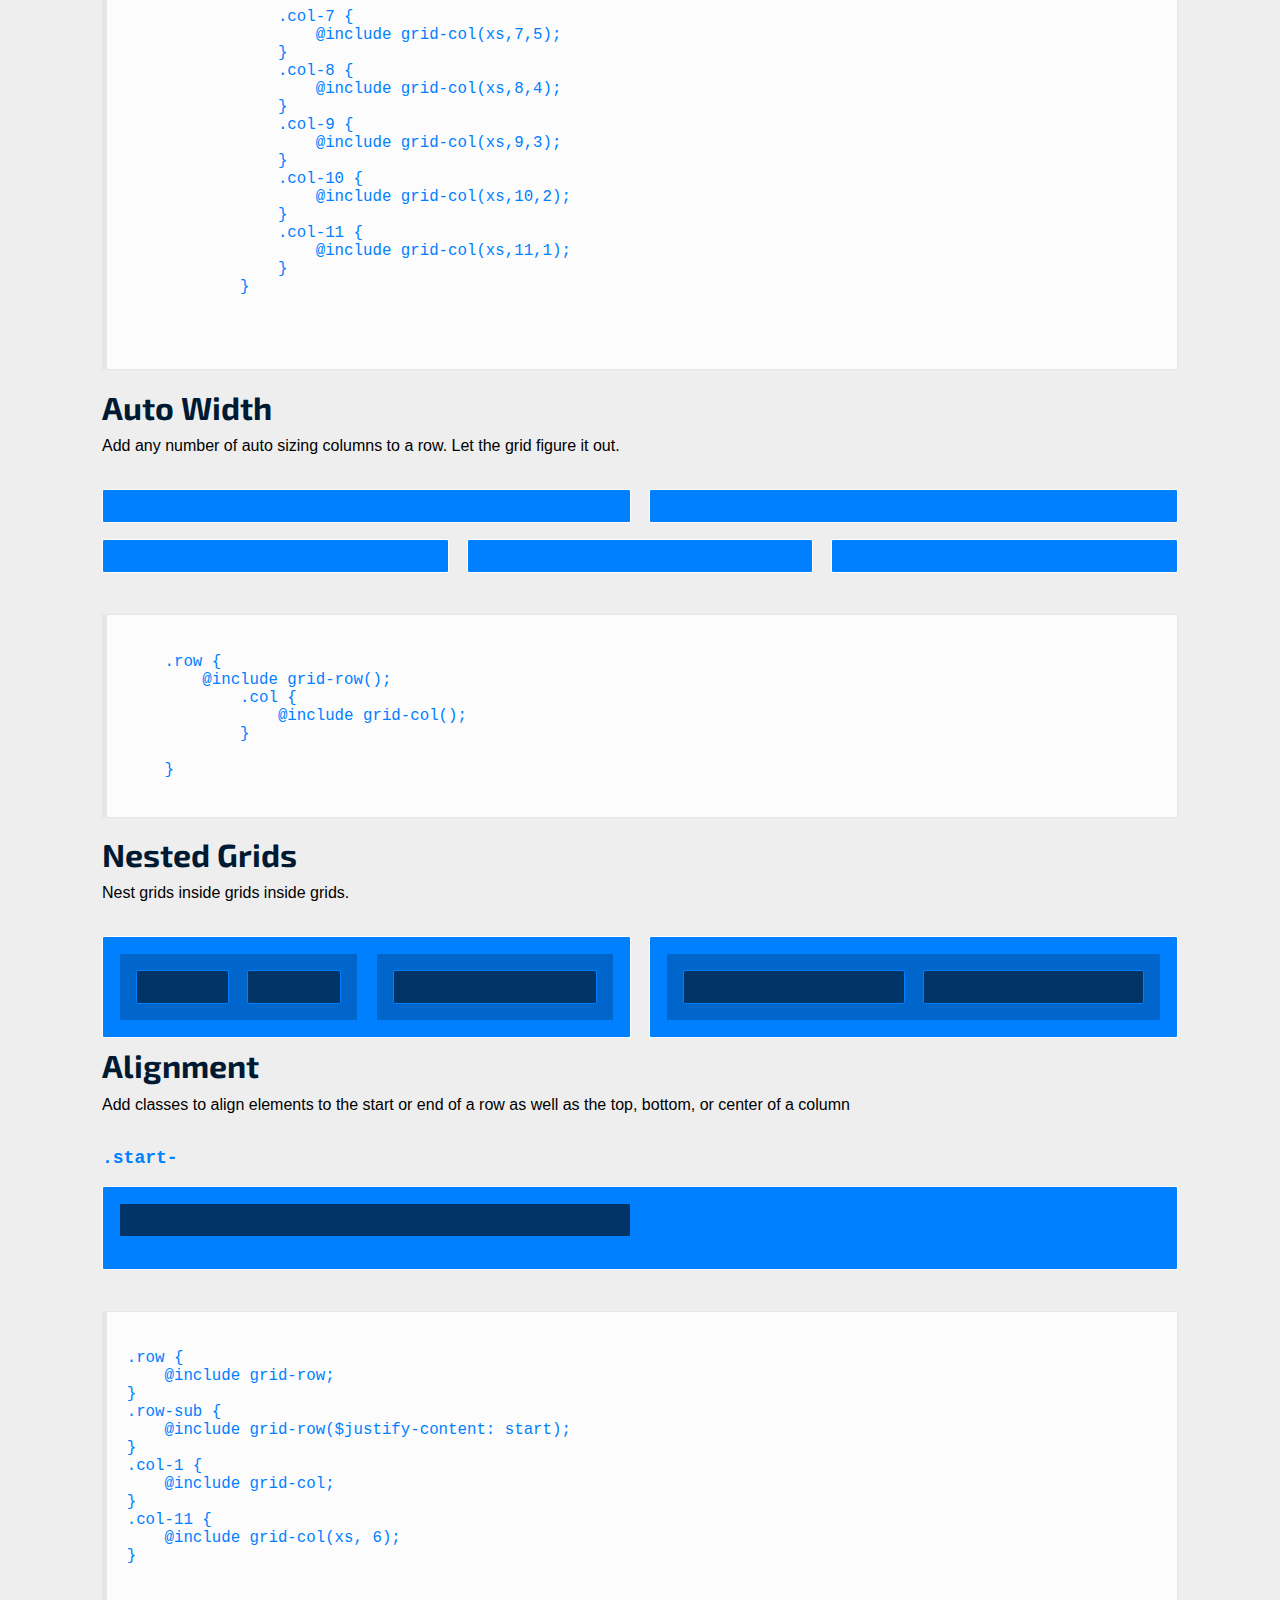
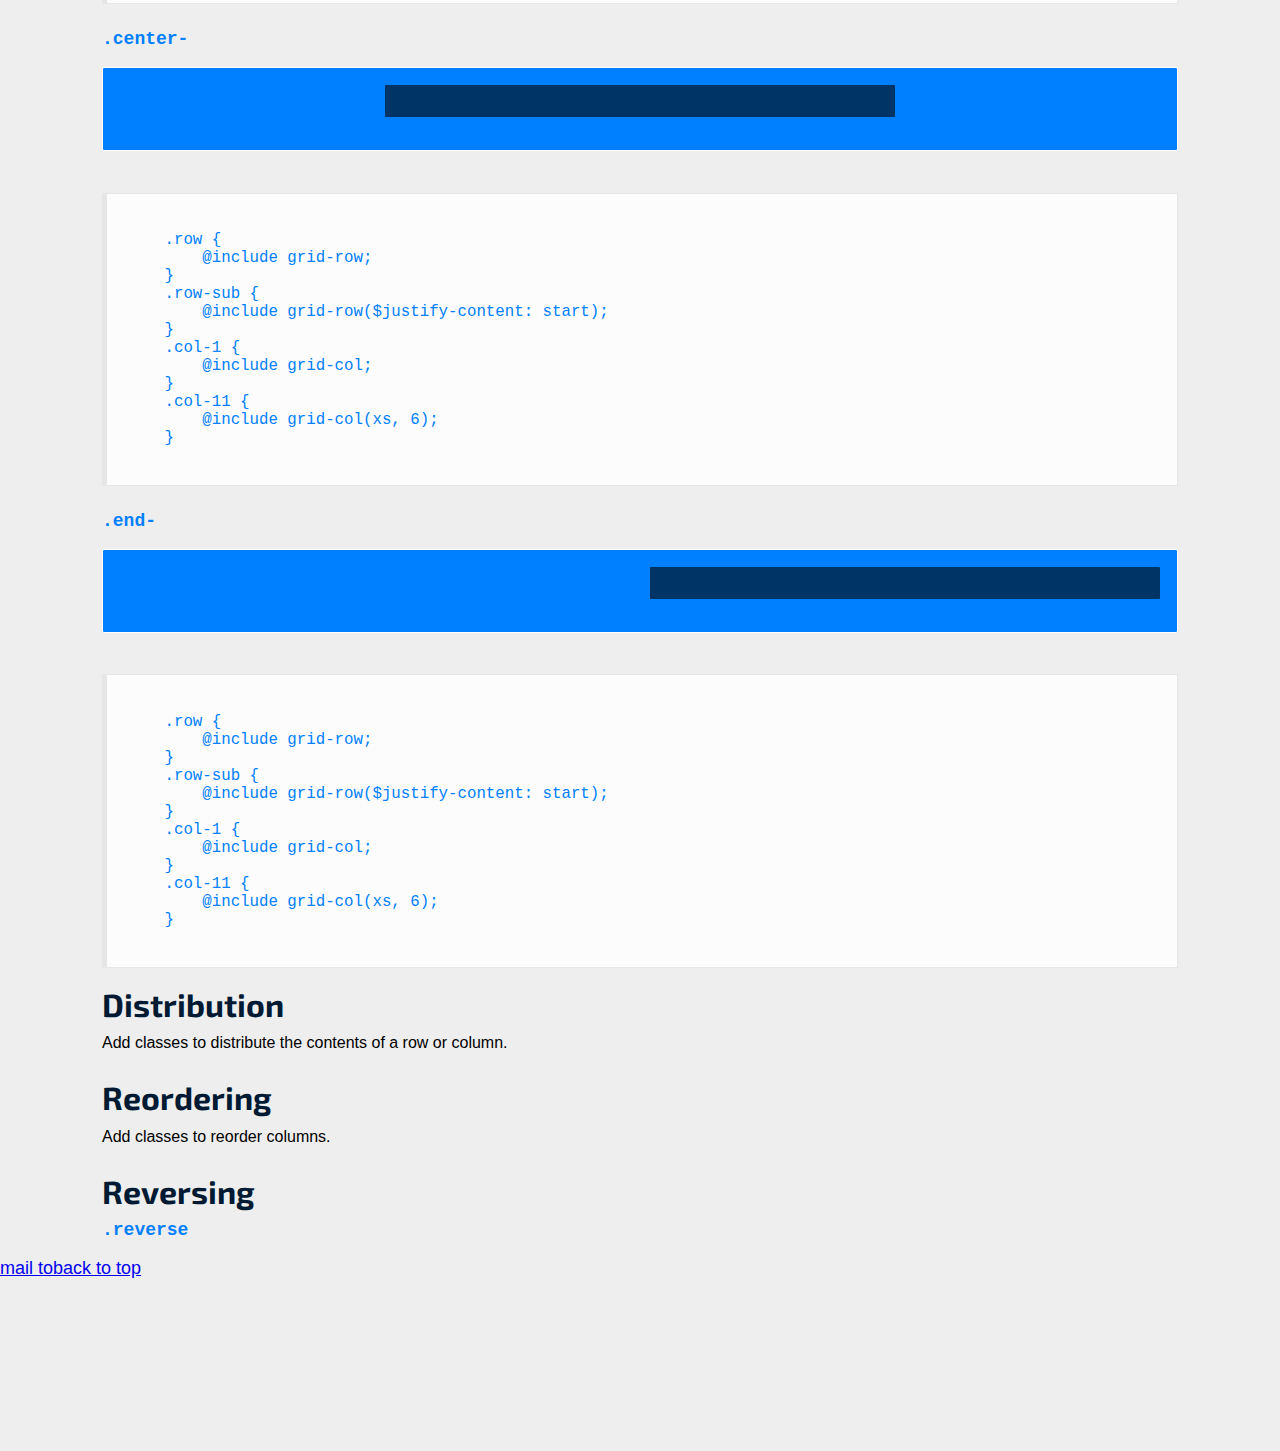
==== commit 5c25cc90: "немного заполнил demo" ====
--- a/demo/index.html
+++ b/demo/index.html
@@ -4,6 +4,7 @@
     <meta charset="UTF-8">
     <meta name="viewport" content="width=device-width, initial-scale=1.0">
     <meta http-equiv="X-UA-Compatible" content="ie=edge">
+    <link href="https://fonts.googleapis.com/css?family=Exo+2:400,700&display=swap&subset=cyrillic" rel="stylesheet"> 
     <link rel="stylesheet" href="styles/main.css">
     <title>Sass Flexbox Grid</title>
 </head>
@@ -17,50 +18,51 @@
     <!-- responsive -->
     <section class="page-section responsive">
         <h2>Responsive</h2>
+        
         <p>Responsive modifiers enable specifying different column sizes, offsets, alignment and distribution at xs, sm, md, lg  &amp; xl viewport widths.</p>
-        
+
         <div class="row row-1">
             <div class="col col-1">
-                <div class="box-col"></div>
-            </div>
-            <div class="col col-2">
-                <div class="box-col"></div>
+                <div class="content blue"></div>
+            </div>
+            <div class="col col-2">
+                <div class="content blue"></div>
             </div>
             <div class="col col-3">
-                <div class="box-col"></div>
+                <div class="content blue"></div>
             </div>
         </div>
         <div class="row row-2">
             <div class="col col-1">
-                <div class="box-col"></div>
-            </div>
-            <div class="col col-2">
-                <div class="box-col"></div>
+                <div class="content blue"></div>
+            </div>
+            <div class="col col-2">
+                <div class="content blue"></div>
             </div>
             
         </div>
         <div class="row row-3">
             <div class="col col-1">
-                <div class="box-col"></div>
-            </div>
-            <div class="col col-2">
-                <div class="box-col"></div>
+                <div class="content blue"></div>
+            </div>
+            <div class="col col-2">
+                <div class="content blue"></div>
             </div>
             
         </div>
 
         <div class="row row-4">
             <div class="col col-1">
-                <div class="box-col"></div>
-            </div>
-            <div class="col col-2">
-                <div class="box-col"></div>
+                <div class="content blue"></div>
+            </div>
+            <div class="col col-2">
+                <div class="content blue"></div>
             </div>
             <div class="col col-3">
-                <div class="box-col"></div>
+                <div class="content blue"></div>
             </div>
             <div class="col col-4">
-                <div class="box-col"></div>
+                <div class="content blue"></div>
             </div>
         </div>
         
@@ -149,57 +151,57 @@
         <p>Offset a column</p>
         <div class="row row-1">
             <div class="col-1">
-                <div class="box-col"></div>
+                <div class="content blue"></div>
             </div>
         </div>
         <div class="row row-2">
             <div class="col-2">
-                <div class="box-col"></div>
+                <div class="content blue"></div>
             </div>
         </div>
         <div class="row row-3">
             <div class="col-3">
-                <div class="box-col"></div>
+                <div class="content blue"></div>
             </div>
         </div>
         <div class="row row-4">
             <div class="col-4">
-                <div class="box-col"></div>
+                <div class="content blue"></div>
             </div>
         </div>
         <div class="row row-5">
             <div class="col-5">
-                <div class="box-col"></div>
+                <div class="content blue"></div>
             </div>
         </div>
         <div class="row row-6">
             <div class="col-6">
-                <div class="box-col"></div>
+                <div class="content blue"></div>
             </div>
         </div>
         <div class="row row-7">
             <div class="col-7">
-                <div class="box-col"></div>
+                <div class="content blue"></div>
             </div>
         </div>
         <div class="row row-8">
             <div class="col-8">
-                <div class="box-col"></div>
+                <div class="content blue"></div>
             </div>
         </div>
         <div class="row row-9">
             <div class="col-9">
-                <div class="box-col"></div>
+                <div class="content blue"></div>
             </div>
         </div>
         <div class="row row-10">
             <div class="col-10">
-                <div class="box-col"></div>
+                <div class="content blue"></div>
             </div>
         </div>
         <div class="row row-11">
             <div class="col-11">
-                <div class="box-col"></div>
+                <div class="content blue"></div>
             </div>
         </div>
         
@@ -254,21 +256,21 @@
 
         <div class="row row-1">
             <div class="col col-1">
-                <div class="box-col"></div>
-            </div>
-            <div class="col col-2">
-                <div class="box-col"></div>
+                <div class="content blue"></div>
+            </div>
+            <div class="col col-2">
+                <div class="content blue"></div>
             </div>
         </div>
         <div class="row row-2">
             <div class="col col-1">
-                <div class="box-col"></div>
-            </div>
-            <div class="col col-2">
-                <div class="box-col"></div>
+                <div class="content blue"></div>
+            </div>
+            <div class="col col-2">
+                <div class="content blue"></div>
             </div>
             <div class="col col-3">
-                <div class="box-col"></div>
+                <div class="content blue"></div>
             </div>
         </div>
 
@@ -287,37 +289,50 @@
         <h2>Nested Grids</h2>
         <p>Nest grids inside grids inside grids.</p>
         <div class="row">
+            <!-- level 1 -->
             <div class="col-1 col">
-                <div class="box-col">
+                <div class="content blue">
                     <div class="row">
+                        <!-- lever 2 -->
                         <div class="col-11 col">
-                            <div class="box-col">
+                            <div class="content blue-middle">
                                 <div class="row">
+                                    <!-- level 3 -->
                                     <div class="col-111 col">
-                                        <div class="box-col"></div>
+                                        <div class="content blue-hard"></div>
                                     </div>
                                     <div class="col-112 col">
-                                        <div class="box-col"></div>
+                                        <div class="content blue-hard"></div>
                                     </div>
                                 </div>
                             </div>
                         </div>
                         <div class="col-12 col">
-                            <div class="box-col"></div>
+                            <div class="content blue-middle">
+                                <div class="row">
+                                    <div class="col">
+                                        <div class="content blue-hard"></div>
+                                    </div>
+                                </div>
+                            </div>
                         </div>
                     </div>
                 </div>
             </div>
             <div class="col-2 col">
-                <div class="box-col">
+                <div class="content blue">
                     <div class="row">
+                        <!-- level 2 -->
                         <div class="col col-21">
-                            <div class="row">
-                                <div class="col col-211">
-                                    <div class="box-col"></div>
-                                </div>
-                                <div class="col col-212">
-                                    <div class="box-col"></div>
+                            <div class="content blue-middle">
+                                <div class="row">
+                                    <!-- level 3 -->
+                                    <div class="col col-211">
+                                        <div class="content blue-hard"></div>
+                                    </div>
+                                    <div class="col col-212">
+                                        <div class="content blue-hard"></div>
+                                    </div>
                                 </div>
                             </div>
                         </div>
@@ -331,8 +346,88 @@
         <h2>Alignment</h2>
         <p>Add classes to align elements to the start or end of a row as well as the top, bottom, or center of a column</p>
         <h3>.start-</h3>
+        <div class="row-start">
+            <div class="col col-1">
+                <div class="content blue">
+                    <div class="row-sub">
+                        <div class="col col-11">
+                            <div class="content blue-hard"></div>
+                        </div>
+                    </div>
+                </div>
+            </div>
+        </div>
+        
+        <pre><code>
+.row {
+    @include grid-row;
+}
+.row-sub {
+    @include grid-row($justify-content: start);
+}
+.col-1 {
+    @include grid-col;
+}
+.col-11 {
+    @include grid-col(xs, 6);
+}
+        </code></pre>
+
+
         <h3>.center-</h3>
+        <div class="row-center">
+                <div class="col col-1">
+                    <div class="content blue">
+                        <div class="row-sub">
+                            <div class="col col-11">
+                                <div class="content blue-hard"></div>
+                            </div>
+                        </div>
+                    </div>
+                </div>
+            </div>
+            
+            <pre><code>
+    .row {
+        @include grid-row;
+    }
+    .row-sub {
+        @include grid-row($justify-content: start);
+    }
+    .col-1 {
+        @include grid-col;
+    }
+    .col-11 {
+        @include grid-col(xs, 6);
+    }
+            </code></pre>
         <h3>.end-</h3>
+        <div class="row-end">
+                <div class="col col-1">
+                    <div class="content blue">
+                        <div class="row-sub">
+                            <div class="col col-11">
+                                <div class="content blue-hard"></div>
+                            </div>
+                        </div>
+                    </div>
+                </div>
+            </div>
+            
+            <pre><code>
+    .row {
+        @include grid-row;
+    }
+    .row-sub {
+        @include grid-row($justify-content: start);
+    }
+    .col-1 {
+        @include grid-col;
+    }
+    .col-11 {
+        @include grid-col(xs, 6);
+    }
+            </code></pre>
         
     </section>
     <!-- Distribution -->
--- a/demo/styles/main.css
+++ b/demo/styles/main.css
@@ -35,42 +35,35 @@
 * ----------------------------
 *
 */
-.row {
-  /*  grid setting row xs */
-  display: -webkit-box;
-  display: -ms-flexbox;
-  display: flex;
-  -webkit-box-flex: 0;
-  -ms-flex: 0 1 auto;
-  flex: 0 1 auto;
-  -webkit-box-orient: horizontal;
-  -webkit-box-direction: normal;
-  -ms-flex-direction: row;
-  flex-direction: row;
-  -ms-flex-wrap: wrap;
-  flex-wrap: wrap;
-  margin-right: -15px;
-  margin-left: -15px;
-}
-
-@media (min-width: 992px) {
-  .row {
-    /*  grid setting row lg       */
-    -webkit-box-align: end;
-    -ms-flex-align: end;
-    align-items: flex-end;
-    text-align: end;
-  }
+body {
+  padding: 0;
+  margin: 0;
+  font-size: 18px;
+  font-family: HelveticaNeue-Light,"Helvetica Neue Light","Helvetica Neue",Helvetica,Arial,"Lucida Grande",sans-serif;
+  font-weight: 400;
+  background: #EEE;
 }
 
 h1, h2, h3, h4, h5, h6 {
-  font-family: Gibson,HelveticaNeue-Light,"Helvetica Neue Light","Helvetica Neue",Helvetica,Arial,"Lucida Grande",sans-serif;
+  font-family: 'Exo 2', HelveticaNeue-Light,"Helvetica Neue Light","Helvetica Neue",Helvetica,Arial,"Lucida Grande",sans-serif;
   color: #001A33;
+}
+
+h1 {
+  text-align: center;
+  font-size: 6rem;
+  margin-bottom: 2rem;
+}
+
+h1 + p {
+  font-size: 1.25rem;
+  margin-bottom: 2rem;
+  padding: 0 2rem;
+  text-align: center;
 }
 
 h2 {
   color: #001a33;
-  font-family: Gibson, HelveticaNeue-Light, "Helvetica Neue Light", "Helvetica Neue", Helvetica, Arial, "Lucida Grande", sans-serif;
   font-size: 32px;
   font-weight: 700;
   line-height: 22.4px;
@@ -78,6 +71,23 @@
   margin-left: 0px;
   margin-right: 0px;
   margin-top: 16px;
+}
+
+h2 + p {
+  margin: 0 0 2rem;
+}
+
+h3 {
+  color: #007FFF;
+  font-family: monospace,serif;
+  font-size: 1em;
+}
+
+p {
+  font-size: 1rem;
+  line-height: 23px;
+  margin-bottom: 0;
+  text-align: left;
 }
 
 pre {
@@ -99,19 +109,38 @@
 
 code, kbd, pre, samp {
   font-family: monospace,serif;
-  font-size: 1em;
-}
-
-body {
-  -webkit-box-sizing: border-box;
-          box-sizing: border-box;
-  padding: 0;
-  margin: 0;
-  font-size: 18px;
-  font-family: HelveticaNeue-Light,"Helvetica Neue Light","Helvetica Neue",Helvetica,Arial,"Lucida Grande",sans-serif;
-  font-weight: 400;
-  background: #EEE;
-  line-height: 1.4rem;
+}
+
+.content {
+  position: relative;
+  min-height: 1rem;
+  margin-bottom: 0;
+  border: 1px solid #FFF;
+  border-radius: 2px;
+  overflow: hidden;
+  text-align: center;
+  color: #fff;
+  margin-bottom: 1rem;
+}
+
+@media (min-width: 768px) {
+  .content {
+    padding: 1rem;
+  }
+}
+
+.blue {
+  background: #007FFF;
+}
+
+.blue-middle {
+  background: #06C;
+  border-color: #007FFF;
+}
+
+.blue-hard {
+  background: #036;
+  border-color: #007FFF;
 }
 
 header {
@@ -122,18 +151,11 @@
   text-align: center;
 }
 
-header p {
-  font-size: 1rem;
-  margin-bottom: 0;
-  padding: 0 2rem;
-  text-align: center;
-}
-
 .main {
   /*  grid container  */
   width: 100%;
-  padding-right: 15px;
-  padding-left: 15px;
+  padding-right: 0.5em;
+  padding-left: 0.5em;
   margin-right: auto;
   margin-left: auto;
   padding-right: 2rem;
@@ -165,25 +187,6 @@
   .main {
     /*  grid container  */
     max-width: 1140px;
-  }
-}
-
-.main .box-col {
-  position: relative;
-  min-height: 1rem;
-  margin-bottom: 0;
-  background: #007FFF;
-  border: 1px solid #FFF;
-  border-radius: 2px;
-  overflow: hidden;
-  text-align: center;
-  color: #fff;
-  margin-bottom: 1rem;
-}
-
-@media (min-width: 768px) {
-  .main .box-col {
-    padding: 1rem;
   }
 }
 
@@ -201,14 +204,14 @@
   flex-direction: row;
   -ms-flex-wrap: wrap;
   flex-wrap: wrap;
-  margin-right: -15px;
-  margin-left: -15px;
+  margin-right: -0.5em;
+  margin-left: -0.5em;
 }
 
 .main .responsive .row-1 .col-1 {
   /* grid column setting xs */
-  padding-right: 15px;
-  padding-left: 15px;
+  padding-right: 0.5em;
+  padding-left: 0.5em;
   /* grid 12 column */
   -ms-flex: 0 0 100%;
   -webkit-box-flex: 0;
@@ -251,8 +254,8 @@
 
 .main .responsive .row-1 .col-2 {
   /* grid column setting xs */
-  padding-right: 15px;
-  padding-left: 15px;
+  padding-right: 0.5em;
+  padding-left: 0.5em;
   /* grid 6 column */
   -ms-flex: 0 0 50%;
   -webkit-box-flex: 0;
@@ -295,8 +298,8 @@
 
 .main .responsive .row-1 .col-3 {
   /* grid column setting xs */
-  padding-right: 15px;
-  padding-left: 15px;
+  padding-right: 0.5em;
+  padding-left: 0.5em;
   /* grid 6 column */
   -ms-flex: 0 0 50%;
   -webkit-box-flex: 0;
@@ -339,8 +342,8 @@
 
 .main .responsive .row-2 .col-1 {
   /* grid column setting xs */
-  padding-right: 15px;
-  padding-left: 15px;
+  padding-right: 0.5em;
+  padding-left: 0.5em;
   /* grid 12 column */
   -ms-flex: 0 0 100%;
   -webkit-box-flex: 0;
@@ -383,8 +386,8 @@
 
 .main .responsive .row-2 .col-2 {
   /* grid column setting xs */
-  padding-right: 15px;
-  padding-left: 15px;
+  padding-right: 0.5em;
+  padding-left: 0.5em;
   /* grid 12 column */
   -ms-flex: 0 0 100%;
   -webkit-box-flex: 0;
@@ -427,8 +430,8 @@
 
 .main .responsive .row-3 .col-1 {
   /* grid column setting xs */
-  padding-right: 15px;
-  padding-left: 15px;
+  padding-right: 0.5em;
+  padding-left: 0.5em;
   /* grid 10 column */
   -ms-flex: 0 0 83.33333%;
   -webkit-box-flex: 0;
@@ -471,8 +474,8 @@
 
 .main .responsive .row-3 .col-2 {
   /* grid column setting xs */
-  padding-right: 15px;
-  padding-left: 15px;
+  padding-right: 0.5em;
+  padding-left: 0.5em;
   /* grid 2 column */
   -ms-flex: 0 0 16.66667%;
   -webkit-box-flex: 0;
@@ -515,8 +518,8 @@
 
 .main .responsive .row-4 .col {
   /* grid column setting xs */
-  padding-right: 15px;
-  padding-left: 15px;
+  padding-right: 0.5em;
+  padding-left: 0.5em;
   /* grid auto column */
   -ms-flex-positive: 1;
   -webkit-box-flex: 1;
@@ -540,14 +543,14 @@
   flex-direction: row;
   -ms-flex-wrap: wrap;
   flex-wrap: wrap;
-  margin-right: -15px;
-  margin-left: -15px;
+  margin-right: -0.5em;
+  margin-left: -0.5em;
 }
 
 .main .offsets .row .col-1 {
   /* grid column setting xs */
-  padding-right: 15px;
-  padding-left: 15px;
+  padding-right: 0.5em;
+  padding-left: 0.5em;
   /* grid 1 column */
   -ms-flex: 0 0 8.33333%;
   -webkit-box-flex: 0;
@@ -559,8 +562,8 @@
 
 .main .offsets .row .col-2 {
   /* grid column setting xs */
-  padding-right: 15px;
-  padding-left: 15px;
+  padding-right: 0.5em;
+  padding-left: 0.5em;
   /* grid 2 column */
   -ms-flex: 0 0 16.66667%;
   -webkit-box-flex: 0;
@@ -572,8 +575,8 @@
 
 .main .offsets .row .col-3 {
   /* grid column setting xs */
-  padding-right: 15px;
-  padding-left: 15px;
+  padding-right: 0.5em;
+  padding-left: 0.5em;
   /* grid 3 column */
   -ms-flex: 0 0 25%;
   -webkit-box-flex: 0;
@@ -585,8 +588,8 @@
 
 .main .offsets .row .col-4 {
   /* grid column setting xs */
-  padding-right: 15px;
-  padding-left: 15px;
+  padding-right: 0.5em;
+  padding-left: 0.5em;
   /* grid 4 column */
   -ms-flex: 0 0 33.33333%;
   -webkit-box-flex: 0;
@@ -598,8 +601,8 @@
 
 .main .offsets .row .col-5 {
   /* grid column setting xs */
-  padding-right: 15px;
-  padding-left: 15px;
+  padding-right: 0.5em;
+  padding-left: 0.5em;
   /* grid 5 column */
   -ms-flex: 0 0 41.66667%;
   -webkit-box-flex: 0;
@@ -611,8 +614,8 @@
 
 .main .offsets .row .col-6 {
   /* grid column setting xs */
-  padding-right: 15px;
-  padding-left: 15px;
+  padding-right: 0.5em;
+  padding-left: 0.5em;
   /* grid 6 column */
   -ms-flex: 0 0 50%;
   -webkit-box-flex: 0;
@@ -624,8 +627,8 @@
 
 .main .offsets .row .col-7 {
   /* grid column setting xs */
-  padding-right: 15px;
-  padding-left: 15px;
+  padding-right: 0.5em;
+  padding-left: 0.5em;
   /* grid 7 column */
   -ms-flex: 0 0 58.33333%;
   -webkit-box-flex: 0;
@@ -637,8 +640,8 @@
 
 .main .offsets .row .col-8 {
   /* grid column setting xs */
-  padding-right: 15px;
-  padding-left: 15px;
+  padding-right: 0.5em;
+  padding-left: 0.5em;
   /* grid 8 column */
   -ms-flex: 0 0 66.66667%;
   -webkit-box-flex: 0;
@@ -650,8 +653,8 @@
 
 .main .offsets .row .col-9 {
   /* grid column setting xs */
-  padding-right: 15px;
-  padding-left: 15px;
+  padding-right: 0.5em;
+  padding-left: 0.5em;
   /* grid 9 column */
   -ms-flex: 0 0 75%;
   -webkit-box-flex: 0;
@@ -663,8 +666,8 @@
 
 .main .offsets .row .col-10 {
   /* grid column setting xs */
-  padding-right: 15px;
-  padding-left: 15px;
+  padding-right: 0.5em;
+  padding-left: 0.5em;
   /* grid 10 column */
   -ms-flex: 0 0 83.33333%;
   -webkit-box-flex: 0;
@@ -676,8 +679,8 @@
 
 .main .offsets .row .col-11 {
   /* grid column setting xs */
-  padding-right: 15px;
-  padding-left: 15px;
+  padding-right: 0.5em;
+  padding-left: 0.5em;
   /* grid 11 column */
   -ms-flex: 0 0 91.66667%;
   -webkit-box-flex: 0;
@@ -701,14 +704,14 @@
   flex-direction: row;
   -ms-flex-wrap: wrap;
   flex-wrap: wrap;
-  margin-right: -15px;
-  margin-left: -15px;
+  margin-right: -0.5em;
+  margin-left: -0.5em;
 }
 
 .main .auto-width .row .col {
   /* grid column setting xs */
-  padding-right: 15px;
-  padding-left: 15px;
+  padding-right: 0.5em;
+  padding-left: 0.5em;
   /* grid auto column */
   -ms-flex-positive: 1;
   -webkit-box-flex: 1;
@@ -716,6 +719,11 @@
   -ms-flex-preferred-size: 0;
   flex-basis: 0;
   max-width: 100%;
+}
+
+.main .nested-grids .content {
+  padding: 1rem;
+  margin-bottom: 0;
 }
 
 .main .nested-grids .row {
@@ -732,14 +740,14 @@
   flex-direction: row;
   -ms-flex-wrap: wrap;
   flex-wrap: wrap;
-  margin-right: -15px;
-  margin-left: -15px;
+  margin-right: -0.5em;
+  margin-left: -0.5em;
 }
 
 .main .nested-grids .row .col {
   /* grid column setting xs */
-  padding-right: 15px;
-  padding-left: 15px;
+  padding-right: 0.5em;
+  padding-left: 0.5em;
   /* grid auto column */
   -ms-flex-positive: 1;
   -webkit-box-flex: 1;
@@ -748,4 +756,145 @@
   flex-basis: 0;
   max-width: 100%;
 }
+
+.main .alignment .row-start {
+  /*  grid setting row xs */
+  display: -webkit-box;
+  display: -ms-flexbox;
+  display: flex;
+  -webkit-box-flex: 0;
+  -ms-flex: 0 1 auto;
+  flex: 0 1 auto;
+  -webkit-box-orient: horizontal;
+  -webkit-box-direction: normal;
+  -ms-flex-direction: row;
+  flex-direction: row;
+  -ms-flex-wrap: wrap;
+  flex-wrap: wrap;
+  margin-right: -0.5em;
+  margin-left: -0.5em;
+}
+
+.main .alignment .row-start .row-sub {
+  /*  grid setting row xs */
+  display: -webkit-box;
+  display: -ms-flexbox;
+  display: flex;
+  -webkit-box-flex: 0;
+  -ms-flex: 0 1 auto;
+  flex: 0 1 auto;
+  -webkit-box-orient: horizontal;
+  -webkit-box-direction: normal;
+  -ms-flex-direction: row;
+  flex-direction: row;
+  -ms-flex-wrap: wrap;
+  flex-wrap: wrap;
+  margin-right: -0.5em;
+  margin-left: -0.5em;
+  -webkit-box-pack: start;
+  -ms-flex-pack: start;
+  justify-content: flex-start;
+}
+
+.main .alignment .col-1 {
+  /* grid column setting xs */
+  padding-right: 0.5em;
+  padding-left: 0.5em;
+  /* grid auto column */
+  -ms-flex-positive: 1;
+  -webkit-box-flex: 1;
+  flex-grow: 1;
+  -ms-flex-preferred-size: 0;
+  flex-basis: 0;
+  max-width: 100%;
+}
+
+.main .alignment .col-11 {
+  /* grid column setting xs */
+  padding-right: 0.5em;
+  padding-left: 0.5em;
+  /* grid 6 column */
+  -ms-flex: 0 0 50%;
+  -webkit-box-flex: 0;
+  flex: 0 0 50%;
+  max-width: 50%;
+}
+
+.main .alignment .row-center {
+  /*  grid setting row xs */
+  display: -webkit-box;
+  display: -ms-flexbox;
+  display: flex;
+  -webkit-box-flex: 0;
+  -ms-flex: 0 1 auto;
+  flex: 0 1 auto;
+  -webkit-box-orient: horizontal;
+  -webkit-box-direction: normal;
+  -ms-flex-direction: row;
+  flex-direction: row;
+  -ms-flex-wrap: wrap;
+  flex-wrap: wrap;
+  margin-right: -0.5em;
+  margin-left: -0.5em;
+}
+
+.main .alignment .row-center .row-sub {
+  /*  grid setting row xs */
+  display: -webkit-box;
+  display: -ms-flexbox;
+  display: flex;
+  -webkit-box-flex: 0;
+  -ms-flex: 0 1 auto;
+  flex: 0 1 auto;
+  -webkit-box-orient: horizontal;
+  -webkit-box-direction: normal;
+  -ms-flex-direction: row;
+  flex-direction: row;
+  -ms-flex-wrap: wrap;
+  flex-wrap: wrap;
+  margin-right: -0.5em;
+  margin-left: -0.5em;
+  -webkit-box-pack: center;
+  -ms-flex-pack: center;
+  justify-content: center;
+}
+
+.main .alignment .row-end {
+  /*  grid setting row xs */
+  display: -webkit-box;
+  display: -ms-flexbox;
+  display: flex;
+  -webkit-box-flex: 0;
+  -ms-flex: 0 1 auto;
+  flex: 0 1 auto;
+  -webkit-box-orient: horizontal;
+  -webkit-box-direction: normal;
+  -ms-flex-direction: row;
+  flex-direction: row;
+  -ms-flex-wrap: wrap;
+  flex-wrap: wrap;
+  margin-right: -0.5em;
+  margin-left: -0.5em;
+}
+
+.main .alignment .row-end .row-sub {
+  /*  grid setting row xs */
+  display: -webkit-box;
+  display: -ms-flexbox;
+  display: flex;
+  -webkit-box-flex: 0;
+  -ms-flex: 0 1 auto;
+  flex: 0 1 auto;
+  -webkit-box-orient: horizontal;
+  -webkit-box-direction: normal;
+  -ms-flex-direction: row;
+  flex-direction: row;
+  -ms-flex-wrap: wrap;
+  flex-wrap: wrap;
+  margin-right: -0.5em;
+  margin-left: -0.5em;
+  -webkit-box-pack: end;
+  -ms-flex-pack: end;
+  justify-content: flex-end;
+}
 /*# sourceMappingURL=main.css.map */